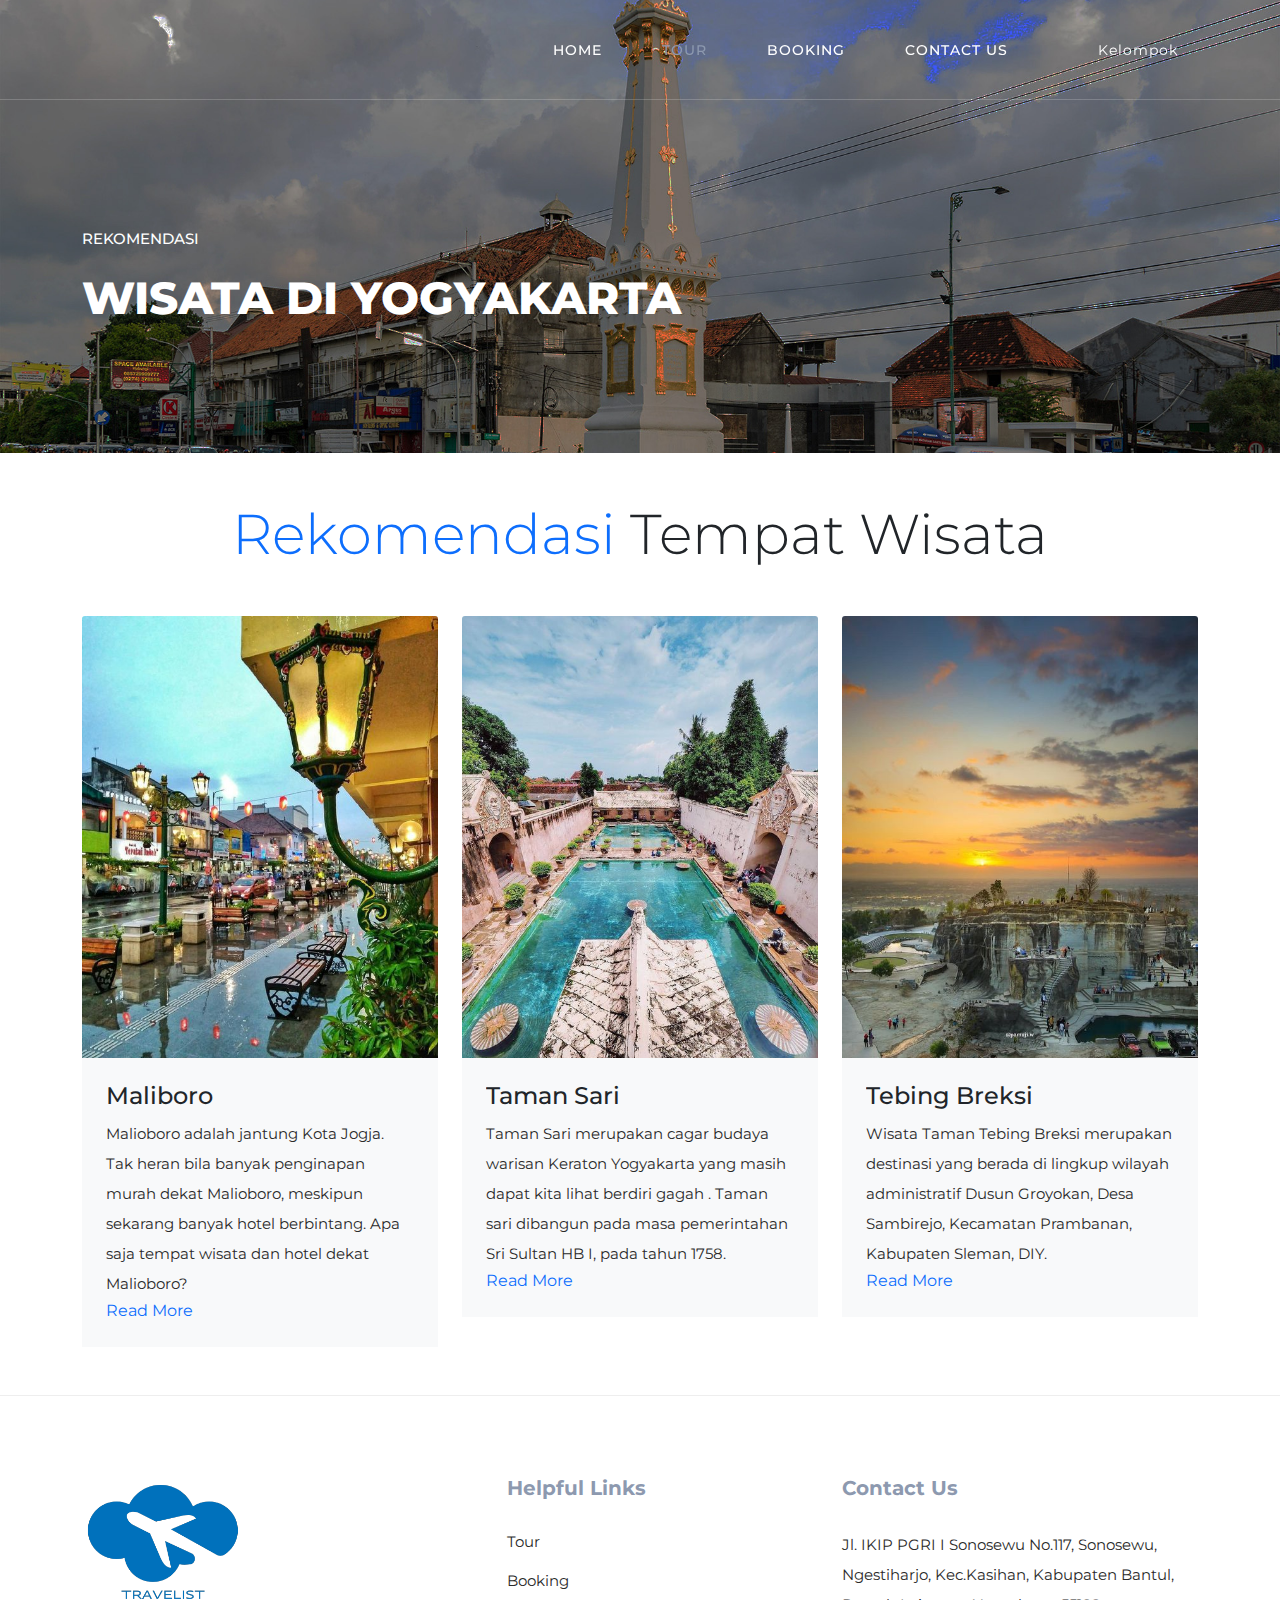
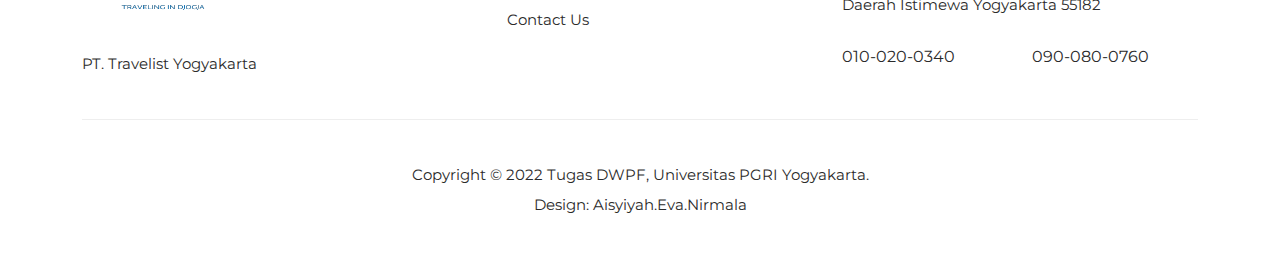
==== category.html @ a3873989 "first commit" ====
<!DOCTYPE html>
<html lang="en">

  <head>

    <meta charset="UTF-8">
    <meta name="viewport" content="width=device-width, initial-scale=1, shrink-to-fit=no">
    <meta name="description" content="">
    <meta name="author" content="">
    <meta name="author" content="Untree.co">
	  <link rel="shortcut icon" href="black-logo 1.png">
    <link rel="preconnect" href="https://fonts.gstatic.com">
    <link href="https://fonts.googleapis.com/css2?family=Montserrat:wght@100;200;300;400;500;600;700;800;900&display=swap" rel="stylesheet">

    <title>Traveling in Yogyakarta</title>

    <!-- Bootstrap core CSS -->
    <link href="vendor/bootstrap/css/bootstrap.min.css" rel="stylesheet">


    <!-- Additional CSS Files -->
    <link rel="stylesheet" href="assets/css/fontawesome.css">
    <link rel="stylesheet" href="assets/css/templatemo-plot-listing.css">
    <link rel="stylesheet" href="assets/css/animated.css">
    <link rel="stylesheet" href="assets/css/owl.css">
<!--

TemplateMo 564 Plot Listing

https://templatemo.com/tm-564-plot-listing

-->
  </head>

<body>

  <!-- ***** Preloader Start ***** -->
  <div id="js-preloader" class="js-preloader">
    <div class="preloader-inner">
      <span class="dot"></span>
      <div class="dots">
        <span></span>
        <span></span>
        <span></span>
      </div>
    </div>
  </div>
  <!-- ***** Preloader End ***** -->

  <!-- ***** Header Area Start ***** -->
  <header class="header-area header-sticky wow slideInDown" data-wow-duration="0.75s" data-wow-delay="0s">
    <div class="container">
      <div class="row">
        <div class="col-12">
          <nav class="main-nav">
            <!-- ***** Logo Start ***** -->
            <a href="index.html" class="logo">
              <!--<img src="assets/images/white-logo.png" alt="">-->
            </a>
            <!-- ***** Logo End ***** -->
            <!-- ***** Menu Start ***** -->
            <ul class="nav">
              <li><a href="index.html">Home</a></li>
              <li><a href="category.html" class="active">Tour</a></li>
              <li><a href="listing.html">Booking</a></li>
              <li><a href="contact.html">Contact Us</a></li> 
              <li><a href="kelompok.html" class="active">Kelompok</a></li>
           
            </ul>        
            <a class='menu-trigger'>
                <span>Menu</span>
            </a>
            <!-- ***** Menu End ***** -->
          </nav>
        </div>
      </div>
    </div>
  </header>
  <!-- ***** Header Area End ***** -->

  <div class="page-heading">
    <div class="container">
      <div class="row">
        <div class="col-lg-8">
          <div class="top-text header-text">
            <h6>REKOMENDASI</h6>
            <h2>WISATA DI YOGYAKARTA</h2>
          </div>
        </div>
      </div>
    </div>
  </div>
            
                </div>
                    </li>
                  </ul>
                </div>          
              </div>
            </div>
          </div>
        </div>
      </div>
    </div>
  </div>
  <!-- Blog Start -->
  <div class="container pt-5">
    <div class="d-flex flex-column text-center mb-5">
        <h1 class="display-4 m-0"><span class="text-primary">Rekomendasi</span> Tempat Wisata</h1>

      </div>
      <div class="row pb-3">
          <div class="col-lg-4 mb-4">
              <div class="card border-0 mb-2">
                  <img class="card-img-top" src="assets/images/maliboro.jpg" alt="">
                  <div class="card-body bg-light p-4">
                      <h4 class="card-title text-truncate">Maliboro</h4>
                      <p>Malioboro adalah jantung Kota Jogja. Tak heran bila banyak penginapan murah dekat Malioboro, meskipun sekarang banyak hotel berbintang. Apa saja tempat wisata dan hotel dekat Malioboro?</p>
                      <a class="font-weight-bold" href="https://www.yogyes.com/id/yogyakarta-tourism-object/other/malioboro/">Read More</a>
                  </div>
              </div>
          </div>
          <div class="col-lg-4 mb-4">
              <div class="card border-0 mb-2">
                  <img class="card-img-top" src="assets/images/tamansafari.jpg" alt="">
                  <div class="card-body bg-light p-4">
                      <h4 class="card-title text-truncate">Taman Sari</h4>
                      <p>Taman Sari merupakan cagar budaya warisan Keraton Yogyakarta yang masih dapat kita lihat berdiri gagah . Taman sari dibangun pada masa pemerintahan Sri Sultan HB I, pada tahun 1758.</p>
                      <a class="font-weight-bold" href="https://jbbudaya.jogjabelajar.org/situs/taman-sari-yogyakarta">Read More</a>
                  </div>
              </div>
          </div>
          <div class="col-lg-4 mb-4">
              <div class="card border-0 mb-2">
                  <img class="card-img-top" src="assets/images/tebing.jpg" alt="">
                  <div class="card-body bg-light p-4">
                      <h4 class="card-title text-truncate">Tebing Breksi</h4>
                      <p>Wisata Taman Tebing Breksi merupakan destinasi yang berada di lingkup wilayah administratif Dusun Groyokan, Desa Sambirejo, Kecamatan Prambanan, Kabupaten Sleman, DIY. </p>
                      <a class="font-weight-bold" href="https://tebingbreksi.com/">Read More</a>
                  </div>
              </div>
          </div>
      </div>
  </div>
  <!-- Blog End -->


  <footer>
    <div class="container">
      <div class="row">
        <div class="col-lg-4">
          <div class="about">
            <div class="logo">
              <img src="assets/images/black-logo 1.png" alt="">
            </div>
            <p>PT. Travelist Yogyakarta</p>
          </div>
        </div>
        <div class="col-lg-4">
          <div class="helpful-links">
            <h4>Helpful Links</h4>
            <div class="row">
              <div class="col-lg-6">
                <ul>
                  <li><a href="category.html">Tour</a></li>
                  <li><a href="listing.html">Booking</a></li>
                  <li><a href="contact.html">Contact Us</a></li>
                  
                </ul>
              </div>
              
            </div>
          </div>
        </div>
        <div class="col-lg-4">
          <div class="contact-us">
            <h4>Contact Us</h4>
            <p>Jl. IKIP PGRI I Sonosewu No.117, Sonosewu, Ngestiharjo, Kec.Kasihan, Kabupaten Bantul, Daerah Istimewa Yogyakarta 55182</p>
            <div class="row">
              <div class="col-lg-6">
                <a href="#">010-020-0340</a>
              </div>
              <div class="col-lg-6">
                <a href="#">090-080-0760</a>
              </div>
            </div>
          </div>
        </div>
        <div class="col-lg-12">
          <div class="sub-footer">
            <p>Copyright © 2022 Tugas DWPF, Universitas PGRI Yogyakarta.
            <br>
			Design: <a rel="nofollow" href="https://templatemo.com" title="CSS Templates">Aisyiyah.Eva.Nirmala</a></p>
          </div>
        </div>
      </div>
    </div>
  </footer>


  <!-- Scripts -->
  <script src="vendor/jquery/jquery.min.js"></script>
  <script src="vendor/bootstrap/js/bootstrap.bundle.min.js"></script>
  <script src="assets/js/owl-carousel.js"></script>
  <script src="assets/js/animation.js"></script>
  <script src="assets/js/imagesloaded.js"></script>
  <script src="assets/js/custom.js"></script>

</body>

</html>
---- assets/css/templatemo-plot-listing.css ----
/*

TemplateMo 564 Plot Listing

https://templatemo.com/tm-564-plot-listing

*/

/* ---------------------------------------------
Table of contents
------------------------------------------------
01. font & reset css
02. reset
03. global styles
04. header
05. banner
06. features
07. testimonials
08. contact
09. footer
10. preloader
11. search
12. portfolio

--------------------------------------------- */
/* 
---------------------------------------------
font & reset css
--------------------------------------------- 
*/
@import url('https://fonts.googleapis.com/css2?family=Montserrat:wght@100;200;300;400;500;600;700;800;900&display=swap');
/* 
---------------------------------------------
reset
--------------------------------------------- 
*/
html, body, div, span, applet, object, iframe, h1, h2, h3, h4, h5, h6, p, blockquote, div
pre, a, abbr, acronym, address, big, cite, code, del, dfn, em, font, img, ins, kbd, q,
s, samp, small, strike, strong, sub, sup, tt, var, b, u, i, center, dl, dt, dd, ol, ul, li,
figure, header, nav, section, article, aside, footer, figcaption {
  margin: 0;
  padding: 0;
  border: 0;
  outline: 0;
}

/* clear fix */
.grid:after {
  content: '';
  display: block;
  clear: both;
}

/* ---- .grid-item ---- */

.grid-sizer,
.grid-item {
  width: 50%;
}

.grid-item {
  float: left;
}

.grid-item img {
  display: block;
  max-width: 100%;
}

.clearfix:after {
  content: ".";
  display: block;
  clear: both;
  visibility: hidden;
  line-height: 0;
  height: 0;
}

.clearfix {
  display: inline-block;
}

html[xmlns] .clearfix {
  display: block;
}

* html .clearfix {
  height: 1%;
}

ul, li {
  padding: 0;
  margin: 0;
  list-style: none;
}

header, nav, section, article, aside, footer, hgroup {
  display: block;
}

* {
  box-sizing: border-box;
}

html, body {
  font-family: 'Montserrat', sans-serif;
  font-weight: 400;
  background-color: #fff;
  -ms-text-size-adjust: 100%;
  -webkit-font-smoothing: antialiased;
  -moz-osx-font-smoothing: grayscale;
}

a {
  text-decoration: none !important;
}

h1, h2, h3, h4, h5, h6 {
  margin-top: 0px;
  margin-bottom: 0px;
}

ul {
  margin-bottom: 0px;
}

p {
  font-size: 15px;
  line-height: 30px;
  color: #2a2a2a;
}

img {
  margin-bottom: -3px;
  width: 100%;
  overflow: hidden;
}

/* 
---------------------------------------------
global styles
--------------------------------------------- 
*/
html,
body {
  background: #fff;
  font-family: 'Montserrat', sans-serif;
}

::selection {
  background: #03a4ed;
  color: #fff;
}

::-moz-selection {
  background: #03a4ed;
  color: #fff;
}

@media (max-width: 991px) {
  html, body {
    overflow-x: hidden;
  }
  .mobile-top-fix {
    margin-top: 30px;
    margin-bottom: 0px;
  }
  .mobile-bottom-fix {
    margin-bottom: 30px;
  }
  .mobile-bottom-fix-big {
    margin-bottom: 60px;
  }
}

.page-section {
  margin-top: 120px;
}

.section-heading h2 {
  font-size: 35px;
  margin-bottom: 25px;
  text-transform: capitalize;
  color: #2a2a2a;
  font-weight: 700;
  position: relative;
  z-index: 2;
  line-height: 44px;
}

.section-heading h6 {
  text-transform: uppercase;
  font-size: 15px;
  font-weight: 500;
  color: #8d99af;
}

.main-white-button a {
  display: inline-block;
  background-color: #fff;
  font-size: 15px;
  font-weight: 400;
  color: #2a2a2a;
  text-transform: capitalize;
  padding: 12px 25px;
  border-radius: 7px;
  letter-spacing: 0.25px;
  transition: all .3s;
}

.main-white-button a i {
  margin-right: 10px;
  width: 22px;
  height: 22px;
  background-color: #8d99af;
  color: #fff;
  border-radius: 50%;
  display: inline-block;
  text-align: center;
  font-size: 12px;
  line-height: 22px;
}

.main-white-button a:hover {
  background-color: #8d99af;
  color: #fff;
}

/* 
---------------------------------------------
header
--------------------------------------------- 
*/

.background-header {
  background-color: #fff!important;
  height: 80px!important;
  position: fixed!important;
  top: 0px;
  left: 0px;
  right: 0px;
  box-shadow: 0px 0px 10px rgba(0,0,0,0.15)!important;
}

.background-header .logo,
.background-header .main-nav .nav li a {
  color: #1e1e1e!important;
}

.background-header .main-nav .nav li:hover a {
  color: #8d99af!important;
}

.background-header .nav li a.active {
  color: #8d99af!important;
}

.header-area {
  background-color: transparent;
  border-bottom: 1px solid rgba(250,250,250,0.2);
  position: fixed;
  top: 0px;
  left: 0px;
  right: 0px;
  z-index: 100;
  height: 100px;
  -webkit-transition: all .5s ease 0s;
  -moz-transition: all .5s ease 0s;
  -o-transition: all .5s ease 0s;
  transition: all .5s ease 0s;
}

.header-area .main-nav {
  min-height: 80px;
  background: transparent;
}

/*.header-area .main-nav a.logo {
  background-image: url(../images/black-logo\ 1.png);
  width: 166px;
  height: 58px;
  display: inline-block;
  margin-top: 20px;
}

.background-header .main-nav a.logo {
  background-image: url(../images/black-logo\ 1.png);
  width: 164px;
  height: 58px;
  display: inline-block;
  margin-top: 10px;
}*/

.background-header .main-nav .nav {
  margin-top: 20px !important;
}

.header-area .main-nav .nav {
  float: right;
  margin-top: 30px;
  margin-right: 0px;
  background-color: transparent;
  -webkit-transition: all 0.3s ease 0s;
  -moz-transition: all 0.3s ease 0s;
  -o-transition: all 0.3s ease 0s;
  transition: all 0.3s ease 0s;
  position: relative;
  z-index: 999;
}

.header-area .main-nav .nav li {
  padding-left: 30px;
  padding-right: 30px;
}

.header-area .main-nav .nav li:last-child {
  padding-right: 0px;
  padding-left: 40px;
}

.header-area .main-nav .nav li:last-child a ,
.background-header .main-nav .nav li:last-child a {
  color: #2a2a2a !important;
  text-transform: capitalize;
  padding: 0px 20px;
  font-weight: 400;
}

.header-area .main-nav .nav li:last-child a i,
.background-header .main-nav .nav li:last-child a i {
  font-size: 12px!important;
  font-weight: 400 !important;
}

.background-header .main-nav .nav li:last-child .main-white-button a {
  background-color: #8d99af;
  color: #fff !important;
}

.background-header .main-nav .nav li:last-child .main-white-button a i {
  background-color: #fff;
  color: #8d99af;
}

.header-area .main-nav .nav li:last-child a:hover,
.header-area .main-nav .nav li:last-child a.active {
  color: #fff !important;
}

.header-area .main-nav .nav li a {
  display: block;
  font-weight: 500;
  font-size: 14px;
  color: #fff;
  text-transform: uppercase;
  -webkit-transition: all 0.3s ease 0s;
  -moz-transition: all 0.3s ease 0s;
  -o-transition: all 0.3s ease 0s;
  transition: all 0.3s ease 0s;
  height: 40px;
  line-height: 40px;
  border: transparent;
  letter-spacing: 1px;
}

.header-area .main-nav .nav li:hover a,
.header-area .main-nav .nav li a.active {
  color: #8d99af!important;
}

.background-header .main-nav .nav li:hover a,
.background-header .main-nav .nav li a.active {
  color: #8d99af!important;
  opacity: 1;
}

.header-area .main-nav .nav li:last-child a:hover ,
.background-header .main-nav .nav li:last-child a:hover {
  background-color: #8d99af;
}

.header-area .main-nav .nav li.has-sub {
  position: relative;
  padding-right: 15px;
}

.header-area .main-nav .nav li.has-sub:after {
  font-family: FontAwesome;
  content: "\f107";
  font-size: 12px;
  color: #fff;
  position: absolute;
  right: 5px;
  top: 12px;
}

.background-header .main-nav .nav li.has-sub:after {
  color: #1e1e1e;
}

.header-area .main-nav .nav li.has-sub ul.sub-menu {
  position: absolute;
  width: 200px;
  box-shadow: 0 2px 28px 0 rgba(0, 0, 0, 0.06);
  overflow: hidden;
  top: 40px;
  opacity: 0;
  transition: all .3s;
  transform: translateY(+2em);
  visibility: hidden;
  z-index: -1;
}

.header-area .main-nav .nav li.has-sub ul.sub-menu li {
  margin-left: 0px;
  padding-left: 0px;
  padding-right: 0px;
}

.header-area .main-nav .nav li.has-sub ul.sub-menu li a {
  opacity: 1;
  display: block;
  background: #f7f7f7;
  color: #2a2a2a!important;
  padding-left: 20px;
  height: 40px;
  line-height: 40px;
  -webkit-transition: all 0.3s ease 0s;
  -moz-transition: all 0.3s ease 0s;
  -o-transition: all 0.3s ease 0s;
  transition: all 0.3s ease 0s;
  position: relative;
  font-size: 13px;
  font-weight: 400;
  border-bottom: 1px solid #eee;
}

.header-area .main-nav .nav li.has-sub ul li a:hover {
  background: #fff;
  color: #f5a425!important;
  padding-left: 25px;
}

.header-area .main-nav .nav li.has-sub ul li a:hover:before {
  width: 3px;
}

.header-area .main-nav .nav li.has-sub:hover ul.sub-menu {
  visibility: visible;
  opacity: 1;
  z-index: 1;
  transform: translateY(0%);
  transition-delay: 0s, 0s, 0.3s;
}

.header-area .main-nav .menu-trigger {
  cursor: pointer;
  display: block;
  position: absolute;
  top: 33px;
  width: 32px;
  height: 40px;
  text-indent: -9999em;
  z-index: 99;
  right: 40px;
  display: none;
}

.background-header .main-nav .menu-trigger {
  top: 23px;
}

.header-area .main-nav .menu-trigger span,
.header-area .main-nav .menu-trigger span:before,
.header-area .main-nav .menu-trigger span:after {
  -moz-transition: all 0.4s;
  -o-transition: all 0.4s;
  -webkit-transition: all 0.4s;
  transition: all 0.4s;
  background-color: #1e1e1e;
  display: block;
  position: absolute;
  width: 30px;
  height: 2px;
  left: 0;
}

.background-header .main-nav .menu-trigger span,
.background-header .main-nav .menu-trigger span:before,
.background-header .main-nav .menu-trigger span:after {
  background-color: #1e1e1e;
}

.header-area .main-nav .menu-trigger span:before,
.header-area .main-nav .menu-trigger span:after {
  -moz-transition: all 0.4s;
  -o-transition: all 0.4s;
  -webkit-transition: all 0.4s;
  transition: all 0.4s;
  background-color: #1e1e1e;
  display: block;
  position: absolute;
  width: 30px;
  height: 2px;
  left: 0;
  width: 75%;
}

.background-header .main-nav .menu-trigger span:before,
.background-header .main-nav .menu-trigger span:after {
  background-color: #1e1e1e;
}

.header-area .main-nav .menu-trigger span:before,
.header-area .main-nav .menu-trigger span:after {
  content: "";
}

.header-area .main-nav .menu-trigger span {
  top: 16px;
}

.header-area .main-nav .menu-trigger span:before {
  -moz-transform-origin: 33% 100%;
  -ms-transform-origin: 33% 100%;
  -webkit-transform-origin: 33% 100%;
  transform-origin: 33% 100%;
  top: -10px;
  z-index: 10;
}

.header-area .main-nav .menu-trigger span:after {
  -moz-transform-origin: 33% 0;
  -ms-transform-origin: 33% 0;
  -webkit-transform-origin: 33% 0;
  transform-origin: 33% 0;
  top: 10px;
}

.header-area .main-nav .menu-trigger.active span,
.header-area .main-nav .menu-trigger.active span:before,
.header-area .main-nav .menu-trigger.active span:after {
  background-color: transparent;
  width: 100%;
}

.header-area .main-nav .menu-trigger.active span:before {
  -moz-transform: translateY(6px) translateX(1px) rotate(45deg);
  -ms-transform: translateY(6px) translateX(1px) rotate(45deg);
  -webkit-transform: translateY(6px) translateX(1px) rotate(45deg);
  transform: translateY(6px) translateX(1px) rotate(45deg);
  background-color: #1e1e1e;
}

.background-header .main-nav .menu-trigger.active span:before {
  background-color: #1e1e1e;
}

.header-area .main-nav .menu-trigger.active span:after {
  -moz-transform: translateY(-6px) translateX(1px) rotate(-45deg);
  -ms-transform: translateY(-6px) translateX(1px) rotate(-45deg);
  -webkit-transform: translateY(-6px) translateX(1px) rotate(-45deg);
  transform: translateY(-6px) translateX(1px) rotate(-45deg);
  background-color: #1e1e1e;
}

.background-header .main-nav .menu-trigger.active span:after {
  background-color: #1e1e1e;
}

.header-area.header-sticky {
  min-height: 80px;
}

.header-area .nav {
  margin-top: 30px;
}

.header-area.header-sticky .nav li a.active {
  color: #8d99af;
}

@media (max-width: 1200px) {
  .header-area .main-nav .nav li {
    padding-left: 12px;
    padding-right: 12px;
  }
  .header-area .main-nav:before {
    display: none;
  }
}

@media (max-width: 992px) {
  .header-area .main-nav .nav li:last-child  ,
  .background-header .main-nav .nav li:last-child {
    display: none;
  }
  .header-area .main-nav .nav li:nth-child(6),
  .background-header .main-nav .nav li:nth-child(6) {
    padding-right: 0px;
  }
}

@media (max-width: 767px) {
  .background-header .main-nav .nav {
    margin-top: 80px !important;
  }
  .header-area .main-nav .logo {
    color: #1e1e1e;
  }
  .header-area.header-sticky .nav li a:hover,
  .header-area.header-sticky .nav li a.active {
    color: #8d99af!important;
    opacity: 1;
  }
  .header-area.header-sticky .nav li.search-icon a {
    width: 100%;
  }
  .header-area {
    background-color: #f7f7f7;
    padding: 0px 15px;
    height: 100px;
    box-shadow: none;
    text-align: center;
  }
  .header-area .container {
    padding: 0px;
  }
  .header-area .logo {
    margin-left: 30px;
  }
  .header-area .menu-trigger {
    display: block !important;
  }
  .header-area .main-nav {
    overflow: hidden;
  }
  .header-area .main-nav .nav {
    float: none;
    width: 100%;
    display: none;
    -webkit-transition: all 0s ease 0s;
    -moz-transition: all 0s ease 0s;
    -o-transition: all 0s ease 0s;
    transition: all 0s ease 0s;
    margin-left: 0px;
  }
  .background-header .nav {
    margin-top: 80px;
  }
  .header-area .main-nav .nav li:first-child {
    border-top: 1px solid #eee;
  }
  .header-area.header-sticky .nav {
    margin-top: 100px;
  }
  .header-area .main-nav .nav li {
    width: 100%;
    background: #fff;
    border-bottom: 1px solid #e7e7e7;
    padding-left: 0px !important;
    padding-right: 0px !important;
  }
  .header-area .main-nav .nav li a {
    height: 50px !important;
    line-height: 50px !important;
    padding: 0px !important;
    border: none !important;
    background: #f7f7f7 !important;
    color: #191a20 !important;
  }
  .header-area .main-nav .nav li a:hover {
    background: #eee !important;
    color: #8d99af!important;
  }
  .header-area .main-nav .nav li.has-sub ul.sub-menu {
    position: relative;
    visibility: inherit;
    opacity: 1;
    z-index: 1;
    transform: translateY(0%);
    top: 0px;
    width: 100%;
    box-shadow: none;
    height: 0px;
    transition: all 0s;
  }
  .header-area .main-nav .nav li.submenu ul li a {
    font-size: 12px;
    font-weight: 400;
  }
  .header-area .main-nav .nav li.submenu ul li a:hover:before {
    width: 0px;
  }
  .header-area .main-nav .nav li.has-sub ul.sub-menu {
    height: auto;
  }
  .header-area .main-nav .nav li.has-sub:after {
    color: #3B566E;
    right: 30px;
    font-size: 14px;
    top: 15px;
  }
  .header-area .main-nav .nav li.submenu:hover ul, .header-area .main-nav .nav li.submenu:focus ul {
    height: 0px;
  }
}

@media (min-width: 767px) {
  .header-area .main-nav .nav {
    display: flex !important;
  }
}



/* 
---------------------------------------------
Banner Style
--------------------------------------------- 
*/

.main-banner {
  background-repeat: no-repeat;
  background-position: center center;
  background-size: cover;
  background-image: url(../images/banner-bg.jpg);
  padding: 290px 0px 180px 0px;
  position: relative;
  overflow: hidden;
}

.main-banner .top-text {
  text-align: center;
}

.main-banner .top-text h6 {
  color: #fff;
  font-size: 15px;
  font-weight: 500;
  text-transform: uppercase;
}

.main-banner .top-text h2 {
  color: #fff;
  font-size: 45px;
  font-weight: 800;
  text-transform: capitalize;
  margin-top: 15px;
  margin-bottom: 45px;
}

.main-banner ul.categories {
  width: 100%;
  margin-top: 60px;
  text-align: center;
}

.main-banner ul.categories li {
  display: inline-block;
  text-align: center;
  width: 18%;
}

.main-banner ul.categories li a {
  color: #fff;
  text-align: center;
  font-size: 15px;
  margin-top: 15px;
}

.main-banner ul.categories li .icon {
  display: block;
  margin: 0 auto 12px auto;
  width: 66px;
  height: 66px;
  border-radius: 50%;
  text-align: center;
  line-height: 62px;
  color: #8d99af;
  background-color: #fff;
  transition: all .5s;
}

.main-banner ul.categories li a:hover .icon {
  background-color: #2b2d42;
}

.main-banner ul.categories li .icon img {
  max-width: 27px;
}

form#search-form {
  background-color: #fff;
  padding: 0px 0px 0px 30px;
  width: 100%;
  border-radius: 7px;
  display: inline-block;
  text-align: center;
}

form#search-form select,
form#search-form input {
  width: 100%;
  height: 36px;
  background-color: transparent;
  border: none;
  color: #2a2a2a;
  font-size: 15px;
  outline: none;
}

.form-select:focus {
  box-shadow: none;
}

form#search-form input.searchText {
  border-left: 1px solid #8d99af;
  border-right: 1px solid #8d99af;
  padding: 0px 30px;
}

form#search-form input::placeholder {
  color: #2a2a2a;
  font-size: 15px;
}

form#search-form button {
  width: 100%;
  height: 100%;
  background-color: #8d99af;
  border: none;
  padding: 15px;
  color: #fff;
  font-size: 15px;
  border-top-right-radius: 7px;
  border-bottom-right-radius: 7px;
}

form#search-form button i {
  width: 40px;
  height: 40px;
  background-color: #fff;
  border-radius: 50%;
  color: #8d99af;
  display: inline-block;
  text-align: center;
  line-height: 38px;
  margin-right: 10px;
}



/*
---------------------------------------
Popular Categories
---------------------------------------
*/

.popular-categories {
  margin-top: 120px;
}

.popular-categories .section-heading {
  text-align: center;
  margin-bottom: 80px;
}

.popular-categories .naccs {
  position: relative;
  background-color: #2b2d42;
  border-radius: 7px;
}

.popular-categories .icon {
  display: inline-block;
  width: 66px;
  height: 66px;
  border-radius: 50%;
  text-align: center;
  line-height: 62px;
  color: #8d99af;
  background-color: #fff;
  margin-right: 15px;
}

.popular-categories .icon img {
  max-width: 27px;
}

.popular-categories .naccs .menu div.first-thumb {
  border-top-left-radius: 7px;
}

.popular-categories .naccs .menu div.last-thumb {
  margin-bottom: 0px;
  border-bottom-left-radius: 7px;
}

.popular-categories .naccs .menu div {
  color: #fff;
  font-size: 15px;
  background-color: #8d99af;
  margin-bottom: 1px;
  height: 126px;
  text-align: left;
  padding: 0px 15px;
  line-height: 126px;
  cursor: pointer;
  position: relative;
  transition: 1s all cubic-bezier(0.075, 0.82, 0.165, 1);
}

.popular-categories .naccs .menu div.active,
.popular-categories .naccs .menu div.active .thumb {
  background-color: #2b2d42;
}

.popular-categories ul.nacc {
  position: relative;
  min-height: 100%;
  list-style: none;
  margin: 0;
  padding: 0;
  transition: 0.5s all cubic-bezier(0.075, 0.82, 0.165, 1);
}

.popular-categories ul.nacc li {
  opacity: 0;
  transform: translateX(-50px);
  position: absolute;
  list-style: none;
  transition: 1s all cubic-bezier(0.075, 0.82, 0.165, 1);
}

.popular-categories ul.nacc li.active {
  transition-delay: 0.3s;
  position: relative;
  z-index: 2;
  opacity: 1;
  transform: translateX(0px);
}

.popular-categories ul.nacc li {
  width: 100%;
}

.popular-categories .nacc .thumb .left-text {
  margin-left: 30px;
}

.popular-categories .nacc .thumb .left-text h4 {
  color: #fff;
  font-size: 20px;
  font-weight: 700;
  line-height: 35px;
  margin-bottom: 30px;
}

.popular-categories .nacc .thumb .left-text p {
  color: #fff;
  margin-bottom: 30px;
}

.popular-categories .nacc .thumb .right-image {
  padding: 60px;
  display: inline-flex;
} 

.popular-categories .nacc .thumb img {
  border-radius: 7px;
}

.popular-categories .nacc .thumb .left-text .main-white-button a{
  width: 100%;
  text-align: center;
}



/*
---------------------------------------------
Recent Listing 
---------------------------------------------
*/

.recent-listing {
  margin-top: 120px;
  padding-top: 120px;
  margin-bottom: 120px;
  border-top: 1px solid #eee;
}

.recent-listing .section-heading {
  text-align: center;
  margin-bottom: 80px;
}

.recent-listing .item .listing-item {
  display: inline-flex;
  background-color: #f7f7f7;
  border-radius: 7px;
  width: 100%;
  position: relative;
  margin-bottom: 30px;
}

.recent-listing .item .left-image {
  float: left;
  overflow: hidden;
  border-top-left-radius: 7px;
  border-bottom-left-radius: 7px;
}

.recent-listing .item .left-image img {
  overflow: hidden;
  border-top-left-radius: 7px;
  border-bottom-left-radius: 7px;
}

.recent-listing .item .right-content {
  display: inline-block;
  padding: 60px;
}

.recent-listing .item .right-content ul.rate {
  position: absolute;
  right: 60px;
  top: 60px;
}

.recent-listing .item .right-content ul.rate li {
  display: inline-block;
}

.recent-listing .item .right-content ul.rate li:last-child {
  margin-left: 10px;
}

.recent-listing .item .right-content h4 {
  font-size: 20px;
  color: #2a2a2a;
  font-weight: 700;
  margin-bottom: 20px;
}

.recent-listing .item .right-content h6 {
  font-size: 15px;
  font-weight: 500;
  color: #8d99af;
}

.recent-listing .item .right-content span.price {
  color: #2a2a2a;
  font-size: 15px;
  margin-top: 30px;
  display: block;
  margin-bottom: 15px;
}

.recent-listing .item .right-content span.price .icon {
  width: 30px;
  height: 30px;
  background-color: #8d99af;
  border-radius: 50%;
  text-align: center;
  line-height: 28px;
  display: inline-block;
  margin-right: 10px;
}

.recent-listing .item .right-content span.price .icon img {
  max-width: 16px;
  text-align: center;
  display: inline-block;
}

.recent-listing .item .right-content span.details {
  display: block;
  margin-bottom: 30px;
  font-size: 15px;
  color: #8d99af;
}

.recent-listing .item .right-content span.details em {
  font-style: normal;
  color: #2a2a2a;
}

.recent-listing .item .right-content ul.info li {
  display: inline-block;
  margin-bottom: 15px;
  margin-right: 30px;
  width: 100%;
}

.recent-listing .item .right-content ul.info li:last-child {
  margin-bottom: 0px;
}

.recent-listing .item .right-content ul.info li img {
  max-width: 30px;
  margin-right: 15px;
  display: inline;
}

.recent-listing .item .right-content .main-white-button {
  position: absolute;
  right: 60px;
  bottom: 60px;
}

.recent-listing .owl-dots {
  margin-top: 15px;
  text-align: center;
}

.recent-listing .owl-dots .owl-dot {
  width: 10px;
  height: 10px;
  background-color: #8d99af;
  border-radius: 50%;
  margin: 0px 5px;
  transition: all .3s;
}

.recent-listing .owl-dots .active {
  width: 14px;
  height: 14px;
}



/*
---------------------------------------------
Footer
---------------------------------------------
*/

footer {
  border-top: 1px solid #eee;
  padding-top: 80px;
}

footer h4 {
  font-size: 20px;
  font-weight: 700;
  color: #8d99af;
  margin-bottom: 30px;
}

footer p,
footer a {
  color: #2a2a2a;
}

footer .logo img {
  max-width: 163px;
  margin-bottom: 30px;
}

footer .helpful-links {
  margin: 0px 45px;
}

footer .helpful-links ul li {
  display: block;
  margin-bottom: 15px;
}

footer .helpful-links ul li a {
  font-size: 15px;
  transition: all .3s;
}

footer .helpful-links ul li a:hover {
  color: #8d99af;
  border-bottom: 1px solid #8d99af;
}

footer .contact-us p {
  margin-bottom: 25px;
}

footer .contact-us a {
  transition: all .3s;
}

footer .contact-us a:hover {
  color: #8d99af;
  border-bottom: 1px solid #8d99af;
}

footer .sub-footer {
  text-align: center;
  margin-top: 40px;
  padding: 40px 0px;
  border-top: 1px solid #eee;
}



/* 
---------------------------------------------
contact
--------------------------------------------- 
*/

.contact-page {
  margin: 120px 0px;
}

.contact-page .inner-content {
  background-color: #f7f7f7;
  border-radius: 7px;
  overflow: hidden;
}

.contact-page .inner-content #map {
  margin-bottom: -8px;
  overflow: hidden;
  border-top-left-radius: 7px;
  border-bottom-left-radius: 7px;
}

form#contact {
  position: relative;
  margin: 0px 60px 0px 45px;
}

form#contact input {
  width: 100%;
  height: 46px;
  border-radius: 7px;
  background-color: transparent;
  border: 1px solid #8d99af;
  outline: none;
  font-size: 15px;
  font-weight: 300;
  color: #8d99af;
  padding: 0px 15px;
  margin-bottom: 30px;
}

form#contact ul li {
  display: inline-block;
  margin-right: 30px;
}

form#contact ul li:last-child {
  margin-right: 0px;
}

form#contact input[type=checkbox] {
  display: inline-block;
  width: 15px;
  min-width: 15px;
  height: 15px;
  background-color: transparent;
  border: 1px solid #8d99af;
  outline: none;
  cursor: pointer;
}

form#contact span {
  color: #8d99af;
  font-size: 14px;
  font-weight: 500;
  margin-left: 8px;
}

form#contact input::placeholder {
  color: #8d99af;
  font-weight: 500;
}

form#contact textarea {
  margin-top: 10px;
  width: 100%;
  min-width: 100%;
  max-width: 100%;
  max-height: 180px;
  min-height: 140px;
  height: 140px;
  border-radius: 7px;
  background-color: transparent;
  border: 1px solid #8d99af;
  outline: none;
  font-size: 15px;
  font-weight: 300;
  color: #8d99af;
  padding: 15px;
  margin-bottom: 30px;
}

form#contact textarea::placeholder {
  color: #8d99af;
  font-weight: 500;
}

form#contact button {
  margin-bottom: -15px;
  display: inline-block;
  background-color: #8d99af;
  font-size: 15px;
  font-weight: 400;
  color: #fff;
  text-transform: capitalize;
  padding: 12px 25px;
  border-radius: 7px;
  letter-spacing: 0.25px;
  border: none;
  outline: none;
  transition: all .3s;
}

form#contact button i {
  margin-right: 10px;
  width: 24px;
  height: 24px;
  background-color: #2b2d42;
  color: #fff;
  border-radius: 50%;
  display: inline-block;
  text-align: center;
  font-size: 12px;
  line-height: 24px;
}

form#contact button:hover {
  background-color: #2b2d42;
  color: #fff;
}


/* 
---------------------------------------------
Page Heading
--------------------------------------------- 
*/

.page-heading {
  background-repeat: no-repeat;
  background-position: center center;
  background-size: cover;
  background-image: url(../images/heading-bg.jpg);
  padding: 230px 0px 120px 0px;
  position: relative;
  overflow: hidden;
}

.page-heading .top-text {
  text-align: left;
}

.page-heading .top-text h6 {
  color: #fff;
  font-size: 15px;
  font-weight: 500;
  text-transform: uppercase;
}

.page-heading .top-text h2 {
  color: #fff;
  line-height: 70px;
  font-size: 45px;
  font-weight: 800;
  text-transform: capitalize;
  margin-top: 15px;
}



/*
---------------------------------------
Category Post
---------------------------------------
*/

.category-post {
  overflow: hidden;
  margin-top: 0px;
  margin-bottom: 120px;
}

.category-post .naccs {
  position: relative;
  border-radius: 7px;
}

.category-post .icon {
  display: inline-block;
  width: 66px;
  height: 66px;
  border-radius: 50%;
  text-align: center;
  line-height: 62px;
  color: #8d99af;
  background-color: #fff;
  margin-right: 15px;
  float: left;
}

.category-post .naccs .menu div h4 {
  position: absolute;
  left: 81px;
  top: 50%;
  color: #fff;
  transform: translateY(-50%);
  font-size: 15px;
  font-weight: 400;
  width: 100%;
  display: inline;
}

.category-post .icon img {
  max-width: 27px;
}

.category-post .naccs .menu div.first-thumb  {
  border-bottom-left-radius: 7px;
}

.category-post .naccs .menu div.last-thumb {
  margin-bottom: 0px;
  border-bottom-right-radius: 7px;
}

.category-post .naccs .menu div {
  color: #fff;
  margin: 0px;
  width: 20%;
  font-size: 10px;
  background-color: #8d99af;
  height: 132px;
  line-height: 132px;
  display: inline-block;
  float: left;
  text-align: left;
  cursor: pointer;
  position: relative;
  transition: 1s all cubic-bezier(0.075, 0.82, 0.165, 1);
}

.category-post .naccs .menu div .thumb {
  padding: 30px 0px;
  margin-left: 25px;
  margin-right: 25px;
}

.category-post .naccs .menu div.active,
.category-post .naccs .menu div.active .thumb {
  background-color: #2b2d42;
}

.category-post ul.nacc {
  position: relative;
  min-height: 100%;
  list-style: none;
  margin: 0;
  padding: 0;
  transition: 0.5s all cubic-bezier(0.075, 0.82, 0.165, 1);
}

.category-post ul.nacc li {
  opacity: 0;
  transform: translateX(-50px);
  position: absolute;
  list-style: none;
  transition: 1s all cubic-bezier(0.075, 0.82, 0.165, 1);
}

.category-post ul.nacc li.active {
  transition-delay: 0.3s;
  position: relative;
  z-index: 2;
  opacity: 1;
  transform: translateX(0px);
}

.category-post ul.nacc li {
  width: 100%;
}

.category-post .nacc .thumb h4 {
  color: #2a2a2a;
  font-size: 20px;
  font-weight: 700;
  line-height: 35px;
  margin-bottom: 25px;
}

.category-post .nacc .thumb .main-white-button {
  text-align: right;
  margin-top: 40px;
}

.category-post .nacc .thumb .main-white-button a {
  background-color: #8d99af;
  color: #fff;
}

.category-post .nacc .thumb .main-white-button a i {
  background-color: #fff;
  color: #8d99af;
}

.category-post .top-content {
  margin-top: 80px;
  padding-bottom: 60px;
  border-bottom: 1px solid #eee;
  margin-bottom: 60px;
}

.category-post .description {
  padding-bottom: 60px;
  border-bottom: 1px solid #eee;
  margin-bottom: 60px;
}

.category-post .general-info p {
  margin-bottom: 30px;
}

.category-post .top-content .top-icon {
  background-color: #2b2d42;
  width: 250px;
  height: 132px;
  border-radius: 7px;
  position: relative;
  padding: 30px;
  display: inline-block;
}

.category-post .top-content .top-icon h4 {
  position: absolute;
  left: 30px;
  top: 50%;
  color: #fff;
  transform: translateY(-50%);
  font-size: 15px;
  font-weight: 400;
  width: 100%;
  display: inline;
}

.category-post .top-content .top-icon .icon {
  display: inline-block;
  width: 66px;
  height: 66px;
  border-radius: 50%;
  text-align: center;
  line-height: 62px;
  color: #8d99af;
  background-color: #fff;
  margin-right: 15px;
  float: left;
  left: 0;
}

.category-post .nacc .thumb .text-icon img {
  max-width: 30px;
  margin-right: 10px;
}

.category-post .nacc .thumb span.list-item {
  font-size: 15px;
  color: #8d99af;
  font-weight: 500;
  line-height: 30px;
}



/* 
---------------------------------------------
Listing Page
--------------------------------------------- 
*/


.listing-page {
  margin-top: 120px;
  margin-bottom: 120px;
}

.listing-page .section-heading {
  text-align: center;
  margin-bottom: 80px;
}

.listing-page .naccs {
  position: relative;
}

.listing-page .icon {
  display: inline-block;
  width: 66px;
  height: 66px;
  border-radius: 50%;
  text-align: center;
  line-height: 62px;
  color: #8d99af;
  background-color: #fff;
  margin-right: 15px;
}

.listing-page .icon img {
  max-width: 27px;
}

.listing-page .naccs .menu div.first-thumb {
  border-radius: 7px;
}

.listing-page .naccs .menu div.last-thumb {
  margin-bottom: 0px;
  border-radius: 7px;
}

.listing-page .naccs .menu div {
  color: #fff;
  font-size: 15px;
  border-radius: 7px;
  background-color: #8d99af;
  margin-bottom: 30px;
  height: 126px;
  text-align: left;
  padding: 0px 15px;
  line-height: 126px;
  cursor: pointer;
  position: relative;
  transition: 1s all cubic-bezier(0.075, 0.82, 0.165, 1);
}

.listing-page .naccs .menu div.active,
.listing-page .naccs .menu div.active .thumb {
  background-color: #2b2d42;
}

.listing-page ul.nacc {
  height: auto !important;
  position: relative;
  min-height: 100%;
  list-style: none;
  margin: 0;
  padding: 0;
  transition: 1s all cubic-bezier(0.075, 0.82, 0.165, 1);
}

.listing-page ul.nacc li {
  display: none;
  opacity: 0;
  transform: translateY(-50px);
  position: absolute;
  list-style: none;
  transition: 1s all cubic-bezier(0.075, 0.82, 0.165, 1);
}

.listing-page ul.nacc li.active {
  display: block;
  transition-delay: 0s;
  position: relative;
  z-index: 2;
  opacity: 1;
  transform: translateY(0px);
}

.listing-page ul.nacc li {
  width: 100%;
}

.listing-page .item .listing-item {
  display: inline-flex;
  background-color: #f7f7f7;
  border-radius: 7px;
  width: 100%;
  position: relative;
  margin-bottom: 30px;
}

.listing-page .item .left-image {
  float: left;
  overflow: hidden;
  border-top-left-radius: 7px;
  border-bottom-left-radius: 7px;
  position: relative;
  z-index: 1;
}

.listing-page .item .left-image .hover-content .main-white-button a i {
  font-size: 12px;
  width: 23px;
  height: 23px;
  line-height: 23px;
}

.listing-page .item .left-image .hover-content {
  position: absolute;
  left: 50%;
  top: 50%;
  transform: translate(-50%,-50%);
  z-index: 11;
  transition: all .5s;
  opacity: 0;
  visibility: hidden;
}

.listing-page .item .listing-item:hover .left-image .hover-content {
  opacity: 1;
  visibility: visible;
}

.listing-page .item .left-image img {
  overflow: hidden;
  border-top-left-radius: 7px;
  border-bottom-left-radius: 7px;
}

.listing-page .item .right-content {
  display: inline-block;
  padding: 45px;
}

.listing-page .item .right-content h4 {
  font-size: 20px;
  color: #2a2a2a;
  font-weight: 700;
  margin-bottom: 20px;
}

.listing-page .item .right-content h6 {
  font-size: 15px;
  font-weight: 500;
  color: #8d99af;
}

.listing-page .item .right-content span.price {
  color: #2a2a2a;
  font-size: 15px;
  margin-top: 30px;
  display: block;
  margin-bottom: 15px;
}

.listing-page .item .right-content span.price .icon {
  width: 30px;
  height: 30px;
  background-color: #8d99af;
  border-radius: 50%;
  text-align: center;
  line-height: 28px;
  display: inline-block;
  margin-right: 10px;
}

.listing-page .item .right-content span.price .icon img {
  max-width: 16px;
  text-align: center;
  display: inline-block;
}

.listing-page .item .right-content span.details {
  display: block;
  margin-bottom: 30px;
  font-size: 15px;
  color: #8d99af;
}

.listing-page .item .right-content span.details em {
  font-style: normal;
  color: #2a2a2a;
}

.listing-page .item .right-content span.info {
  line-height: 30px;
}

.listing-page .item .right-content span.info img {
  max-width: 30px;
  margin-right: 15px;
  display: inline;
}

.listing-page .owl-dots {
  margin-top: 15px;
  text-align: center;
}

.listing-page .owl-dots .owl-dot {
  width: 10px;
  height: 10px;
  background-color: #8d99af;
  border-radius: 50%;
  margin: 0px 5px;
  transition: all .3s;
}

.listing-page .owl-dots .active {
  width: 14px;
  height: 14px;
}



/* 
---------------------------------------------
Pre Loader
--------------------------------------------- 
*/

.js-preloader {
    position: fixed;
    top: 0;
    left: 0;
    right: 0;
    bottom: 0;
    background-color: #fff;
    display: -webkit-box;
    display: flex;
    -webkit-box-align: center;
    align-items: center;
    -webkit-box-pack: center;
    justify-content: center;
    opacity: 1;
    visibility: visible;
    z-index: 9999;
    -webkit-transition: opacity 0.25s ease;
    transition: opacity 0.25s ease;
}

.js-preloader.loaded {
    opacity: 0;
    visibility: hidden;
    pointer-events: none;
}

@-webkit-keyframes dot {
    50% {
        -webkit-transform: translateX(96px);
        transform: translateX(96px);
    }
}

@keyframes dot {
    50% {
        -webkit-transform: translateX(96px);
        transform: translateX(96px);
    }
}

@-webkit-keyframes dots {
    50% {
        -webkit-transform: translateX(-31px);
        transform: translateX(-31px);
    }
}

@keyframes dots {
    50% {
        -webkit-transform: translateX(-31px);
        transform: translateX(-31px);
    }
}

.preloader-inner {
    position: relative;
    width: 142px;
    height: 40px;
    background: #fff;
}

.preloader-inner .dot {
    position: absolute;
    width: 16px;
    height: 16px;
    top: 12px;
    left: 15px;
    background: #8d99af;
    border-radius: 50%;
    -webkit-transform: translateX(0);
    transform: translateX(0);
    -webkit-animation: dot 2.8s infinite;
    animation: dot 2.8s infinite;
}

.preloader-inner .dots {
    -webkit-transform: translateX(0);
    transform: translateX(0);
    margin-top: 12px;
    margin-left: 31px;
    -webkit-animation: dots 2.8s infinite;
    animation: dots 2.8s infinite;
}

.preloader-inner .dots span {
    display: block;
    float: left;
    width: 16px;
    height: 16px;
    margin-left: 16px;
    background: #8d99af;
    border-radius: 50%;
}


/* 
---------------------------------------------
responsive
--------------------------------------------- 
*/

@media (max-width: 1200px) {
  .popular-categories .icon {
    margin-left: 50%;
    transform: translateX(-33px);
    text-align: center;
    display: inline-block;
  }
  .category-post .naccs .menu div.active .thumb {
    position: relative;
  }
  .category-post .icon {
    position: absolute;
    left: 50%;
    transform: translateX(15px);
  }
  .category-post .top-content .top-icon h4 { 
    left: 86px;
  }
  form#search-form {
    padding: 30px;
  }
  .popular-categories .naccs .menu .thumb,
  .category-post .naccs .menu div h4 {
    color: transparent;
  }
  .recent-listing .item .right-content,
  .listing-page .item .right-content {
    padding: 30px;
    position: relative;
  }
  .recent-listing .item .right-content h4,
  .listing-page .item .right-content h4 {
    margin-bottom: 10px;
  }
  .recent-listing .item .right-content .main-white-button,
  .listing-page .item .right-content .main-white-button {
    left: 30px;
    bottom: -30px;
  }
  .recent-listing .item .right-content span.price,
  .listing-page .item .right-content span.price {
    margin-top: 15px;
  }
  .recent-listing .item .right-content ul.rate,
  .listing-page .item .right-content ul.rate {
    left: 30px;
    top: -5px;
  }
  .recent-listing .item .right-content span.details,
  .listing-page .item .right-content span.details {
    margin-bottom: 15px;
  }
}

@media (max-width: 992px) {
  form#search-form select,
  form#search-form input {
    border: 1px solid #8d99af;
    border-radius: 7px;
    margin-bottom: 15px;
  }
  form#search-form button {
    border-radius: 7px;
  }
  .listing-page .naccs .menu {
    margin-bottom: 30px;
  }
  .popular-categories .nacc .thumb .left-text {
    margin: 30px;
  }
  .popular-categories .nacc .thumb .right-image {
    padding: 0px;
    margin: 0px 30px 30px 30px;
    display: block;
  }
  .popular-categories .naccs .menu div.first-thumb {
    border-top-right-radius: 7px;
  }
  .popular-categories .naccs .menu div.last-thumb {
    border-bottom-left-radius: 0px;
  }
  .recent-listing .item .left-image,
  .listing-page .item .left-image {
    float: none;
    width: 100%;
  }
  .category-post .top-content .top-icon .icon {
    left: 45%;
  }
  .recent-listing .item .left-image,
  .listing-page .item .left-image {
    border-bottom-left-radius: 0px;
    border-top-right-radius: 7px;
  }
  .recent-listing .item .listing-item,
  .listing-page .item .listing-item {
    display: inline-block;
  }
  .recent-listing .item .right-content ul.rate,
  .listing-page .item .right-content ul.rate {
    top: 20px;
  }
  .recent-listing .item .right-content .main-white-button,
  .listing-page .item .right-content .main-white-button {
    position: relative;
    left: 0px;
    bottom: 0px;
    margin-top: 30px;
  }
  .recent-listing .item .right-content h4 {
    margin-top: 20px;
  }
  footer {
    text-align: center;
  }
  footer .about,
  footer .helpful-links {
    margin-bottom: 45px;
  }
  .category-post .icon {
    transform: translateX(0px);
  }
  .category-post .top-content .top-icon,
  .category-post .nacc .thumb .main-white-button a {
    text-align: center;
    width: 100%;
  }
  .category-post .nacc .thumb .main-white-button  {
    margin-top: 30px;
  }
  .category-post .top-content .top-icon .icon {
    margin-left: -60px;
  }
  .category-post .top-content .top-icon h4 {
    left: 86px;
  }
  .description .text-icon {
    margin-top: 30px;
  }
  form#contact {
    margin-top: 45px;
    margin-bottom: 55px;
  }
}

@media (max-width: 767px) {
  .main-banner ul.categories li a {
    color: transparent;
  }
  .header-area .main-nav a.logo {
    background-image: url(../images/black-logo.png);
    float: left;
  }
  .header-area .logo {
    margin-left: 0px;
  }
  .header-area .main-nav .menu-trigger {
    right: 15px;
  }
  .category-post .icon {
    transform: translateX(-22px);
  }
}
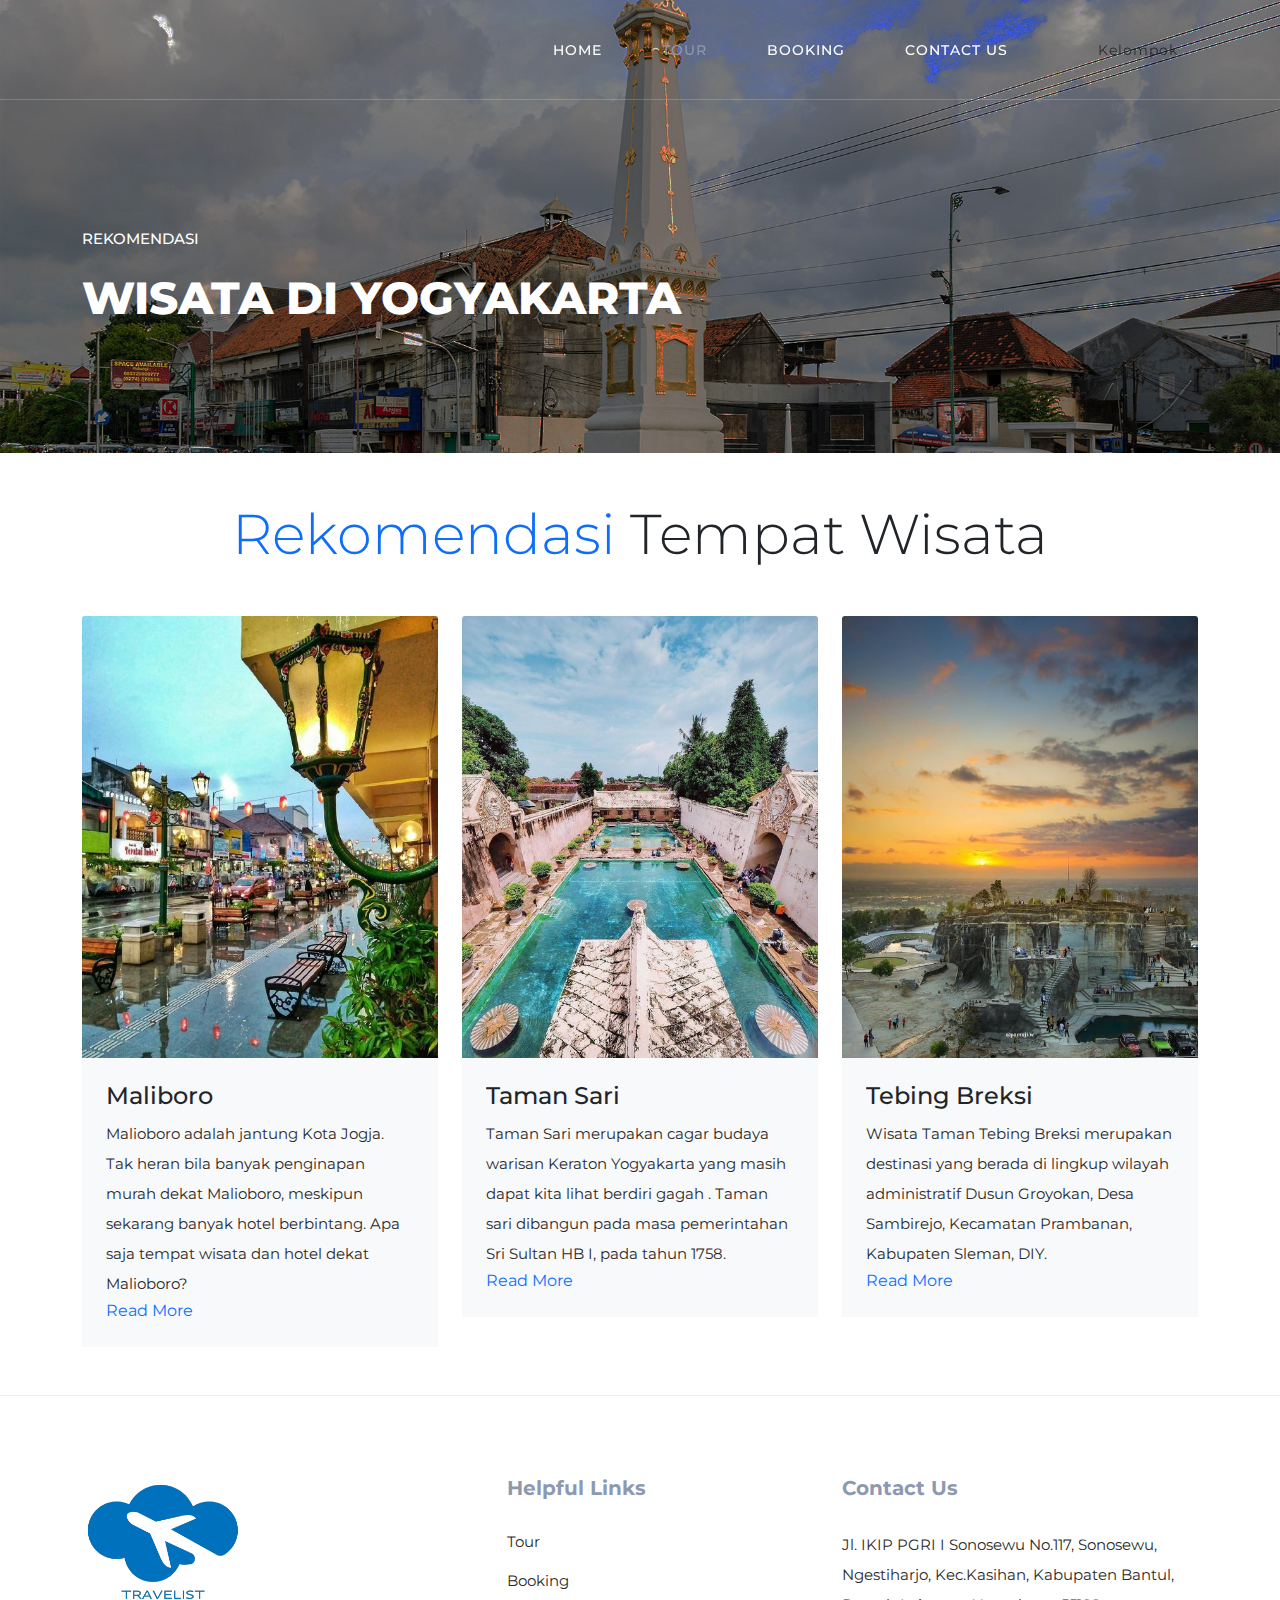
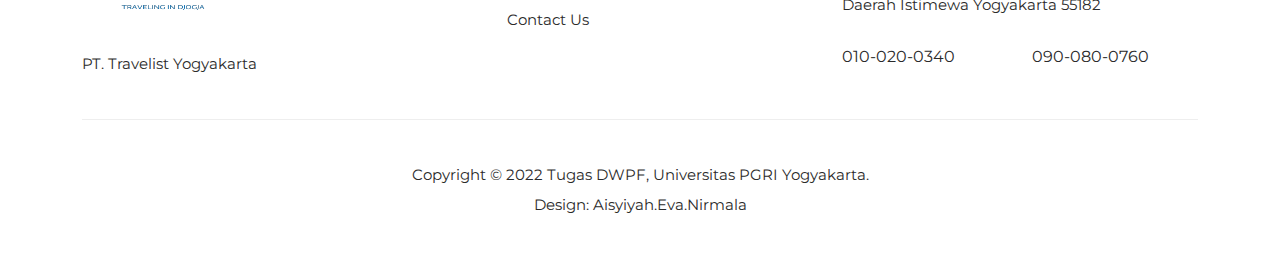
==== commit 1411dcde: "Update category.html" ====
--- a/category.html
+++ b/category.html
@@ -65,7 +65,7 @@
               <li><a href="category.html" class="active">Tour</a></li>
               <li><a href="listing.html">Booking</a></li>
               <li><a href="contact.html">Contact Us</a></li> 
-              <li><a href="kelompok.html" class="active">Kelompok</a></li>
+              <li><a href="kelompok.html">Kelompok</a></li>
            
             </ul>        
             <a class='menu-trigger'>
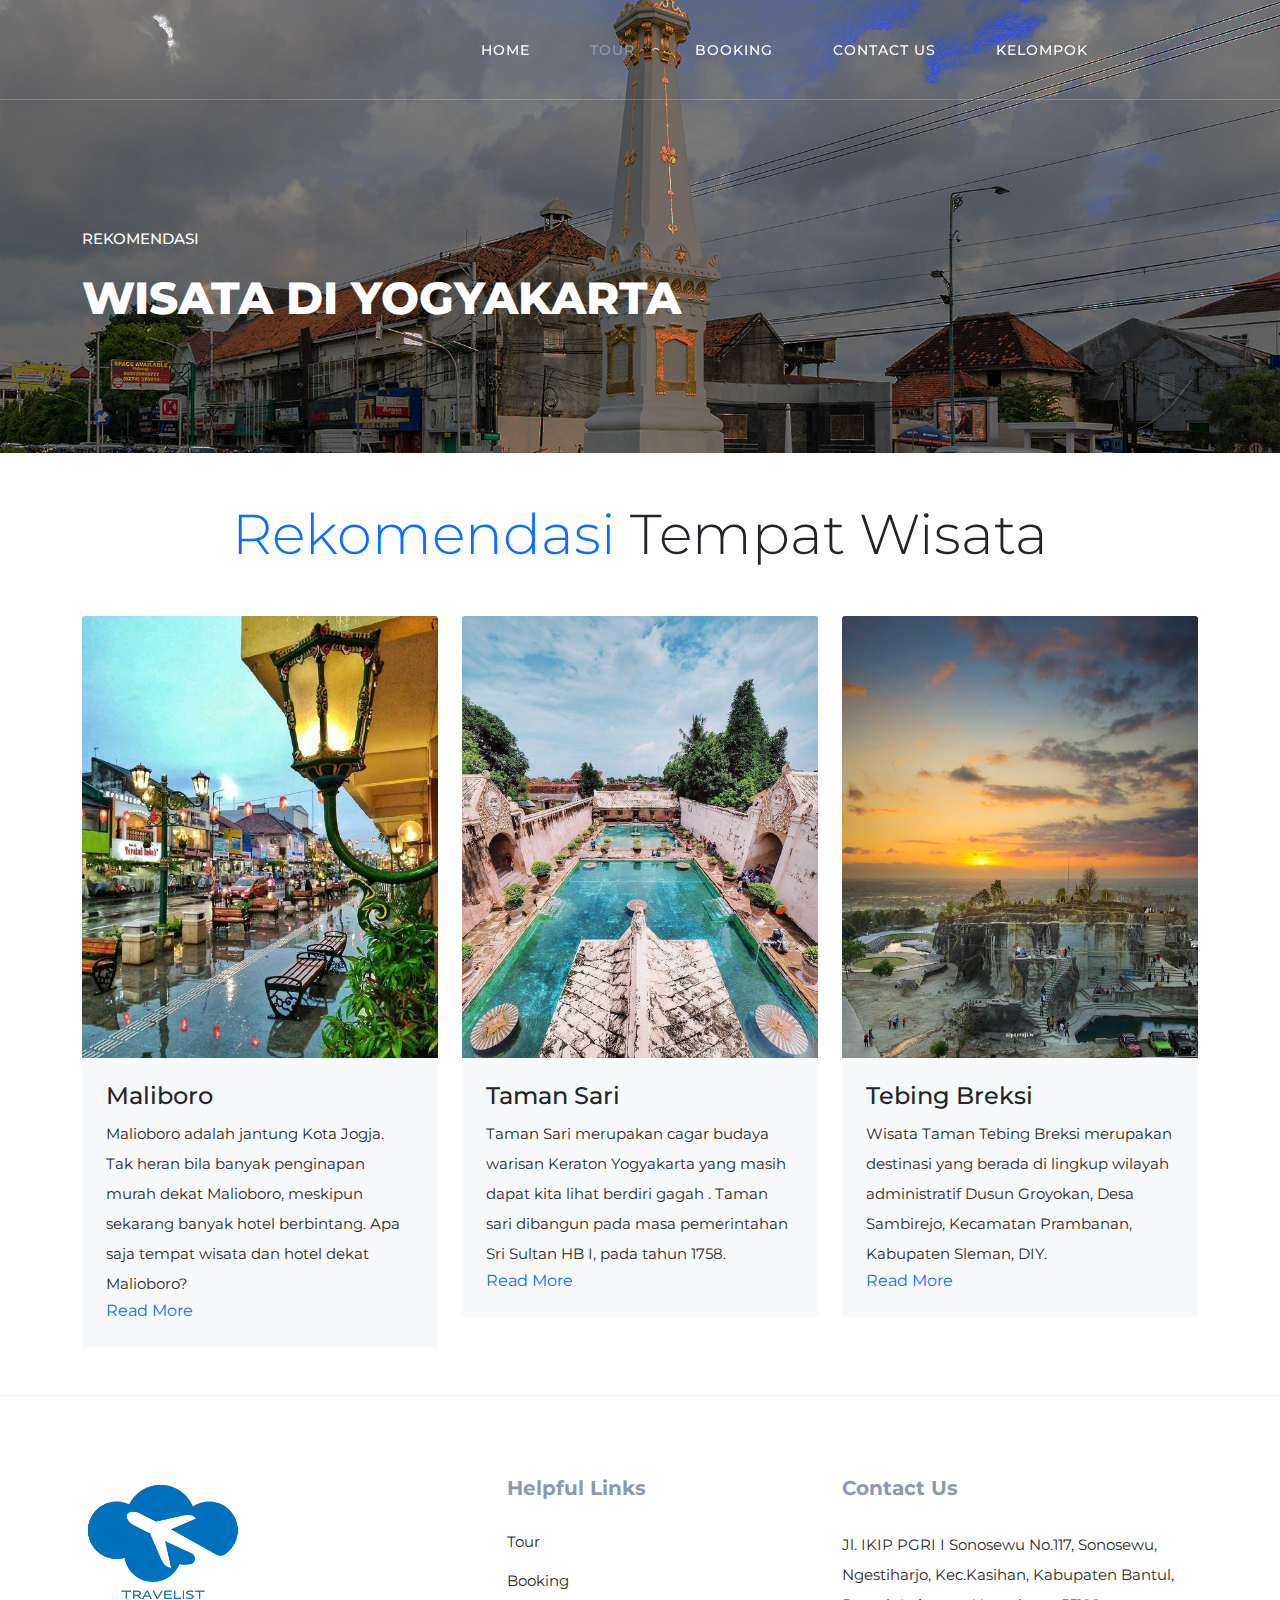
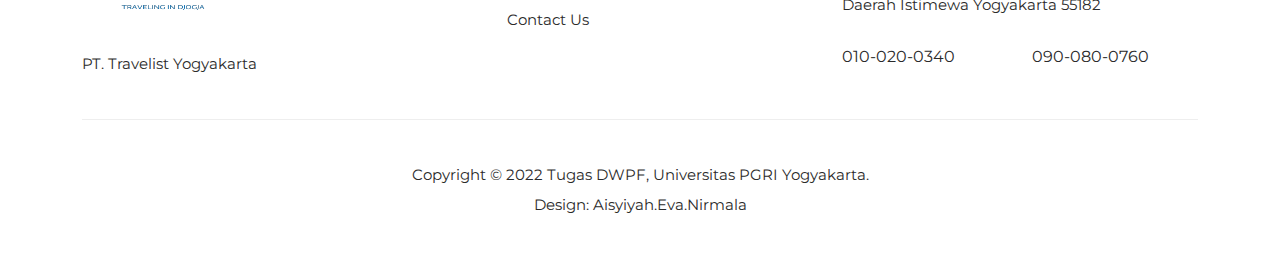
==== commit 02b0e134: "Update category.html" ====
--- a/category.html
+++ b/category.html
@@ -66,6 +66,7 @@
               <li><a href="listing.html">Booking</a></li>
               <li><a href="contact.html">Contact Us</a></li> 
               <li><a href="kelompok.html">Kelompok</a></li>
+		<li><a href="#"></a></li>    
            
             </ul>        
             <a class='menu-trigger'>
